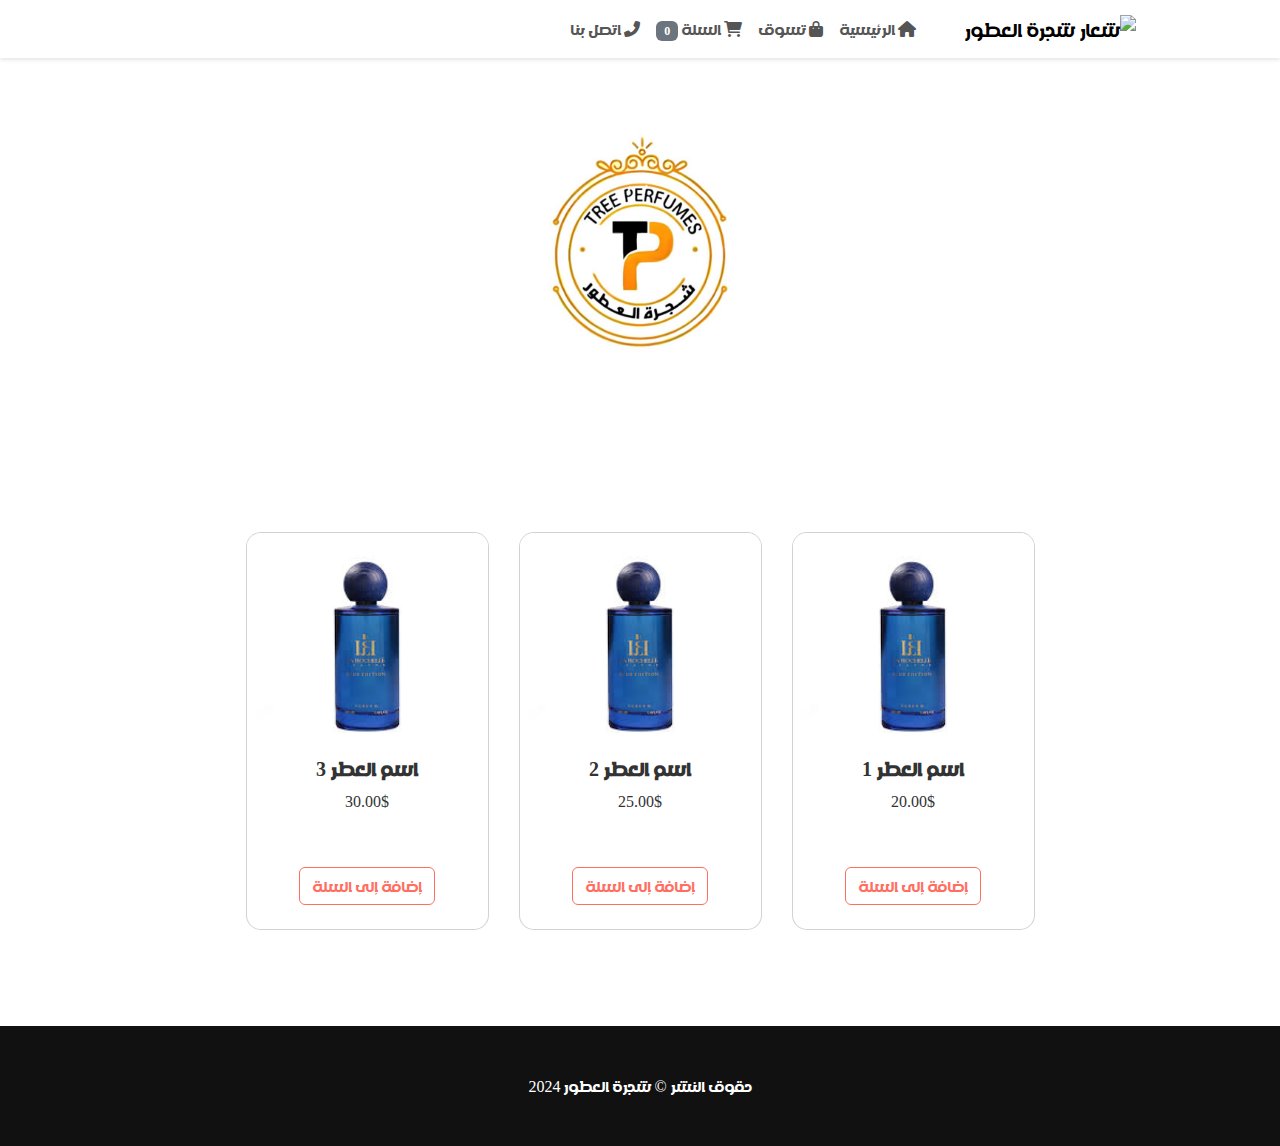
==== index.html @ 4480c71f "Add files via upload" ====
<!doctype html>
<html lang="ar">
<head>
  <meta charset="utf-8">
  <meta name="viewport" content="width=device-width, initial-scale=0.3.5">
  <title>شجرة العطور</title>
  <link href="https://cdn.jsdelivr.net/npm/bootstrap@5.3.3/dist/css/bootstrap.min.css" rel="stylesheet">
  <link rel="stylesheet" href="https://cdnjs.cloudflare.com/ajax/libs/font-awesome/6.0.0-beta3/css/all.min.css">
  <style>
    @font-face {
      font-family: 'VEXA';
      src: url('alfont_com_VEXA-.ttf') format('truetype');
      font-weight: 450;
      font-style: normal;
    }

    :root {
      --main-bg-color: #ffffff;
      --main-text-color: #333333;
      --nav-bg-color: #ffffff;
      --nav-link-color: #555555;
      --nav-link-hover-color: #ff6f61;
      --card-bg-color: #ffffff;
      --card-text-color: #333333;
      --card-footer-bg-color: #f8f9fa;
      --footer-bg-color: #111111;
      --header-text-color: #ffffff;
      --btn-add-to-cart-color: #ff6f61;
      --btn-hover-color: #ff9478;
    }

    body {
      background-color: var(--main-bg-color);
      color: var(--main-text-color);
      direction: rtl;
      text-align: right;
      font-family: 'VEXA', serif;
      font-weight: 450;
    }

    header {
      background: url('f.jpg') no-repeat center center;
      background-size: cover;
      text-align: center;
      padding: 165px 0;
      color: var(--header-text-color);
    }

    .navbar {
      background-color: var(--nav-bg-color);
      box-shadow: 0 2px 4px rgba(0,0,0,0.1);
    }

    .navbar-brand img {
      height: 75px;
      width: 75px;
      margin-right: 10px;
    }

    .nav-link {
      color: var(--nav-link-color) !important;
      font-weight: 450;
    }

    .nav-link:hover {
      color: var(--nav-link-hover-color) !important;
      text-decoration: underline;
    }

    .card {
      background-color: var(--card-bg-color);
      color: var(--card-text-color);
      border-radius: 15px;
      overflow: hidden;
      margin-bottom: 30px;
      transition: transform 0.3s ease, box-shadow 0.3s ease;
    }

    .card:hover {
      transform: translateY(-10px);
      box-shadow: 0 6px 12px rgba(0,0,0,0.1);
    }

    .card-img-top {
      height: 200px;
      object-fit: cover;
    }

    .card-footer {
      background-color: var(--card-footer-bg-color);
    }

    .btn-outline-light {
      color: var(--btn-add-to-cart-color);
      font-weight: 450;
      border-color: var(--btn-add-to-cart-color);
    }

    .btn-outline-light:hover {
      color: var(--btn-hover-color);
      background-color: var(--btn-add-to-cart-color);
      border-color: var(--btn-add-to-cart-color);
    }

    footer {
      background-color: var(--footer-bg-color);
      color: white;
    }

    .footer-link {
      color: white;
    }

    .footer-link:hover {
      color: var(--btn-hover-color);
    }

    @media (max-width: 576px) {
      header {
        padding: 50px 0;
      }

      .navbar-brand img {
        height: 25px;
        width: 25px;
      }

      .card-body {
        padding: 10px;
      }

      .card-footer {
        padding: 10px;
      }

      .card-img-top {
        height: 150px;
        object-fit: scale-down;
      }

      .card {
        margin-bottom: 15px;
        width: 100%;
        margin-left: auto;
        margin-right: auto;
      }
    }

    .col {
      padding: 0 15px;
    }

    .nav-link:focus {
      outline: none;
      box-shadow: 0 0 0 0.25rem rgba(255, 111, 97, 0.5);
    }

    .add-to-cart:focus {
      outline: none;
      box-shadow: 0 0 0 0.25rem rgba(255, 111, 97, 0.5);
    }
  </style>
</head>
<body>
  <!-- Navigation-->
  <nav class="navbar navbar-expand-lg navbar-light">
    <div class="container px-4 px-lg-5">
      <a class="navbar-brand" href="#">
        <img src="m.png" alt="شعار شجرة العطور">
      </a>
      <button class="navbar-toggler" type="button" data-bs-toggle="collapse" data-bs-target="#navbarNav" aria-controls="navbarNav" aria-expanded="false" aria-label="تبديل التنقل">
        <span class="navbar-toggler-icon"></span>
      </button>
      <div class="collapse navbar-collapse" id="navbarNav">
        <ul class="navbar-nav ms-auto">
          <li class="nav-item"><a class="nav-link active" href="#"><i class="fas fa-home"></i> الرئيسية</a></li>
          <li class="nav-item"><a class="nav-link" href="#"><i class="fas fa-shopping-bag"></i> تسوق</a></li>
          <li class="nav-item"><a class="nav-link" href="cart.html"><i class="fas fa-shopping-cart"></i> السلة <span id="cart-count" class="badge bg-secondary">0</span></a></li>
          <li class="nav-item"><a class="nav-link" href="#"><i class="fas fa-phone-alt"></i> اتصل بنا</a></li>
        </ul>
      </div>
    </div>
  </nav>
  <!-- Header-->
  <header>
    <div class="container px-4 px-lg-5 my-5">
      <!-- Add any additional content here -->
    </div>
  </header>
  <!-- Products section-->
  <section class="py-5">
    <div class="container px-4 px-lg-5 mt-5">
      <div class="row gx-4 gx-lg-5 row-cols-1 row-cols-md-2 row-cols-lg-3 row-cols-xl-4 justify-content-center">
        <!-- Product card 1 -->
        <div class="col mb-5">
          <div class="card h-100">
            <img class="card-img-top" src="t.jpg" alt="...">
            <div class="card-body p-4">
              <div class="text-center">
                <h5 class="fw-bolder">اسم العطر 1</h5>
                20.00$
              </div>
            </div>
            <div class="card-footer p-4 pt-0 border-top-0 bg-transparent">
              <div class="text-center"><a class="btn btn-outline-light mt-auto add-to-cart" href="#" data-name="اسم العطر 1" data-price="20.00" data-img="t.jpg">إضافة إلى السلة</a></div>
            </div>
          </div>
        </div>
        <!-- Product card 2 -->
        <div class="col mb-5">
          <div class="card h-100">
            <img class="card-img-top" src="t.jpg" alt="...">
            <div class="card-body p-4">
              <div class="text-center">
                <h5 class="fw-bolder">اسم العطر 2</h5>
                25.00$
              </div>
            </div>
            <div class="card-footer p-4 pt-0 border-top-0 bg-transparent">
              <div class="text-center"><a class="btn btn-outline-light mt-auto add-to-cart" href="#" data-name="اسم العطر 2" data-price="25.00" data-img="t.jpg">إضافة إلى السلة</a></div>
            </div>
          </div>
        </div>
        <!-- Product card 3 -->
        <div class="col mb-5">
          <div class="card h-100">
            <img class="card-img-top" src="t.jpg" alt="...">
            <div class="card-body p-4">
              <div class="text-center">
                <h5 class="fw-bolder">اسم العطر 3</h5>
                30.00$
              </div>
            </div>
            <div class="card-footer p-4 pt-0 border-top-0 bg-transparent">
              <div class="text-center"><a class="btn btn-outline-light mt-auto add-to-cart" href="#" data-name="اسم العطر 3" data-price="30.00" data-img="t.jpg">إضافة إلى السلة</a></div>
            </div>
          </div>
        </div>
        <!-- More product cards can be added here -->
      </div>
    </div>
  </section>
  <!-- Footer-->
  <footer class="py-5">
    <div class="container"><p class="m-0 text-center">حقوق النشر &copy; شجرة العطور 2024</p></div>
  </footer>
  <script src="https://cdn.jsdelivr.net/npm/bootstrap@5.3.3/dist/js/bootstrap.bundle.min.js"></script>
  <script>
    // إضافة المنتجات إلى السلة
    const addToCartButtons = document.querySelectorAll('.add-to-cart');
    const cartCount = document.getElementById('cart-count');
    const cart = JSON.parse(localStorage.getItem('cart')) || [];

    cartCount.textContent = cart.reduce((total, product) => total + product.quantity, 0);

    addToCartButtons.forEach(button => {
      button.addEventListener('click', event => {
        event.preventDefault();
        const productName = button.getAttribute('data-name');
        const productPrice = button.getAttribute('data-price');
        const productImg = button.getAttribute('data-img');

        const existingProduct = cart.find(product => product.name === productName);
        if (existingProduct) {
          existingProduct.quantity += 1;
        } else {
          const product = { name: productName, price: productPrice, img: productImg, quantity: 1 };
          cart.push(product);
        }

        localStorage.setItem('cart', JSON.stringify(cart));
        cartCount.textContent = cart.reduce((total, product) => total + product.quantity, 0);

        // إضافة تأثير الانتقال إلى السلة
        const imgToDrag = button.closest('.card').querySelector('.card-img-top');
        if (imgToDrag) {
          const imgClone = imgToDrag.cloneNode(true);
          const imgRect = imgToDrag.getBoundingClientRect();
          imgClone.style.position = 'absolute';
          imgClone.style.top = imgRect.top + 'px';
          imgClone.style.left = imgRect.left + 'px';
          imgClone.style.width = imgRect.width + 'px';
          imgClone.style.height = imgRect.height + 'px';
          imgClone.style.transition = 'all 1s ease';
          imgClone.style.zIndex = '1000';

          document.body.appendChild(imgClone);

          const cartIcon = document.querySelector('.fa-shopping-cart').getBoundingClientRect();
          setTimeout(() => {
            imgClone.style.top = cartIcon.top + 'px';
            imgClone.style.left = cartIcon.left + 'px';
            imgClone.style.width = '0px';
            imgClone.style.height = '0px';
            imgClone.style.opacity = '0.5';
          }, 100);

          setTimeout(() => {
            imgClone.remove();
          }, 1000);
        }
      });
    });
  </script>
</body>
</html>
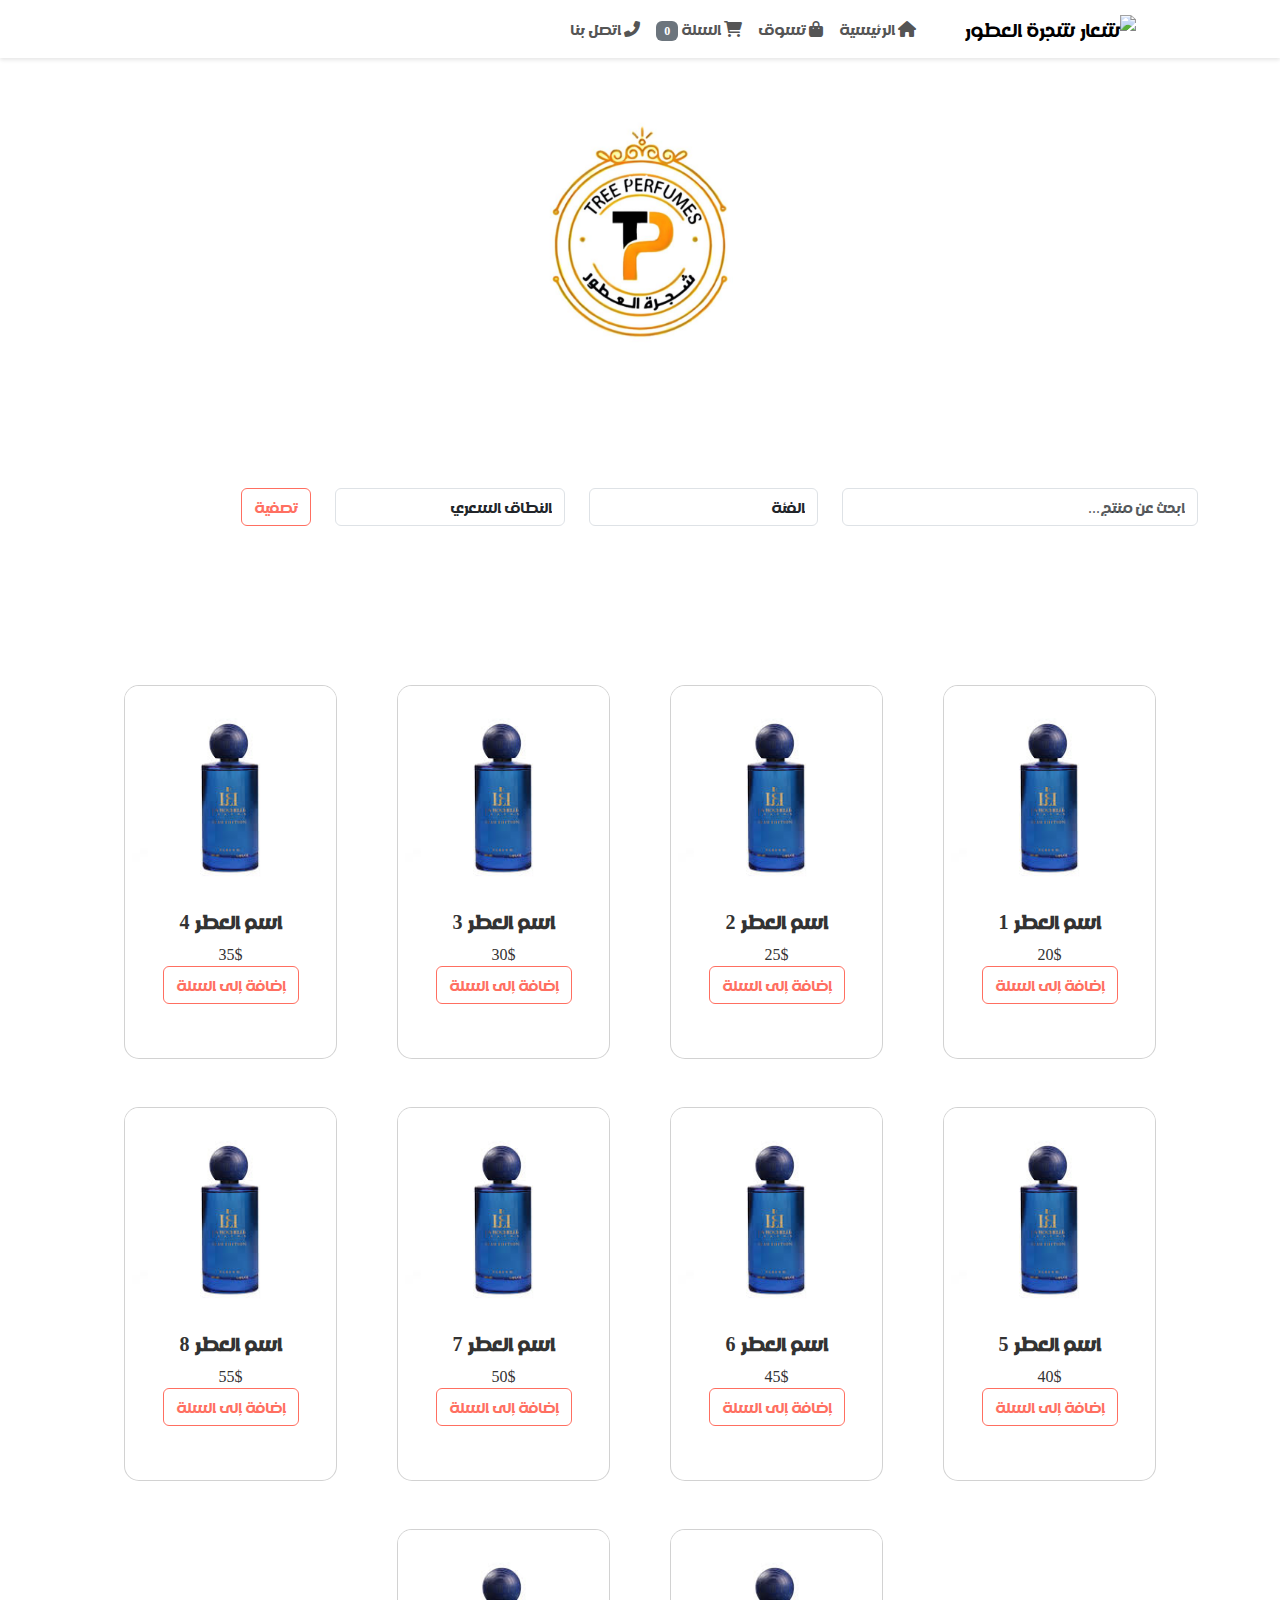
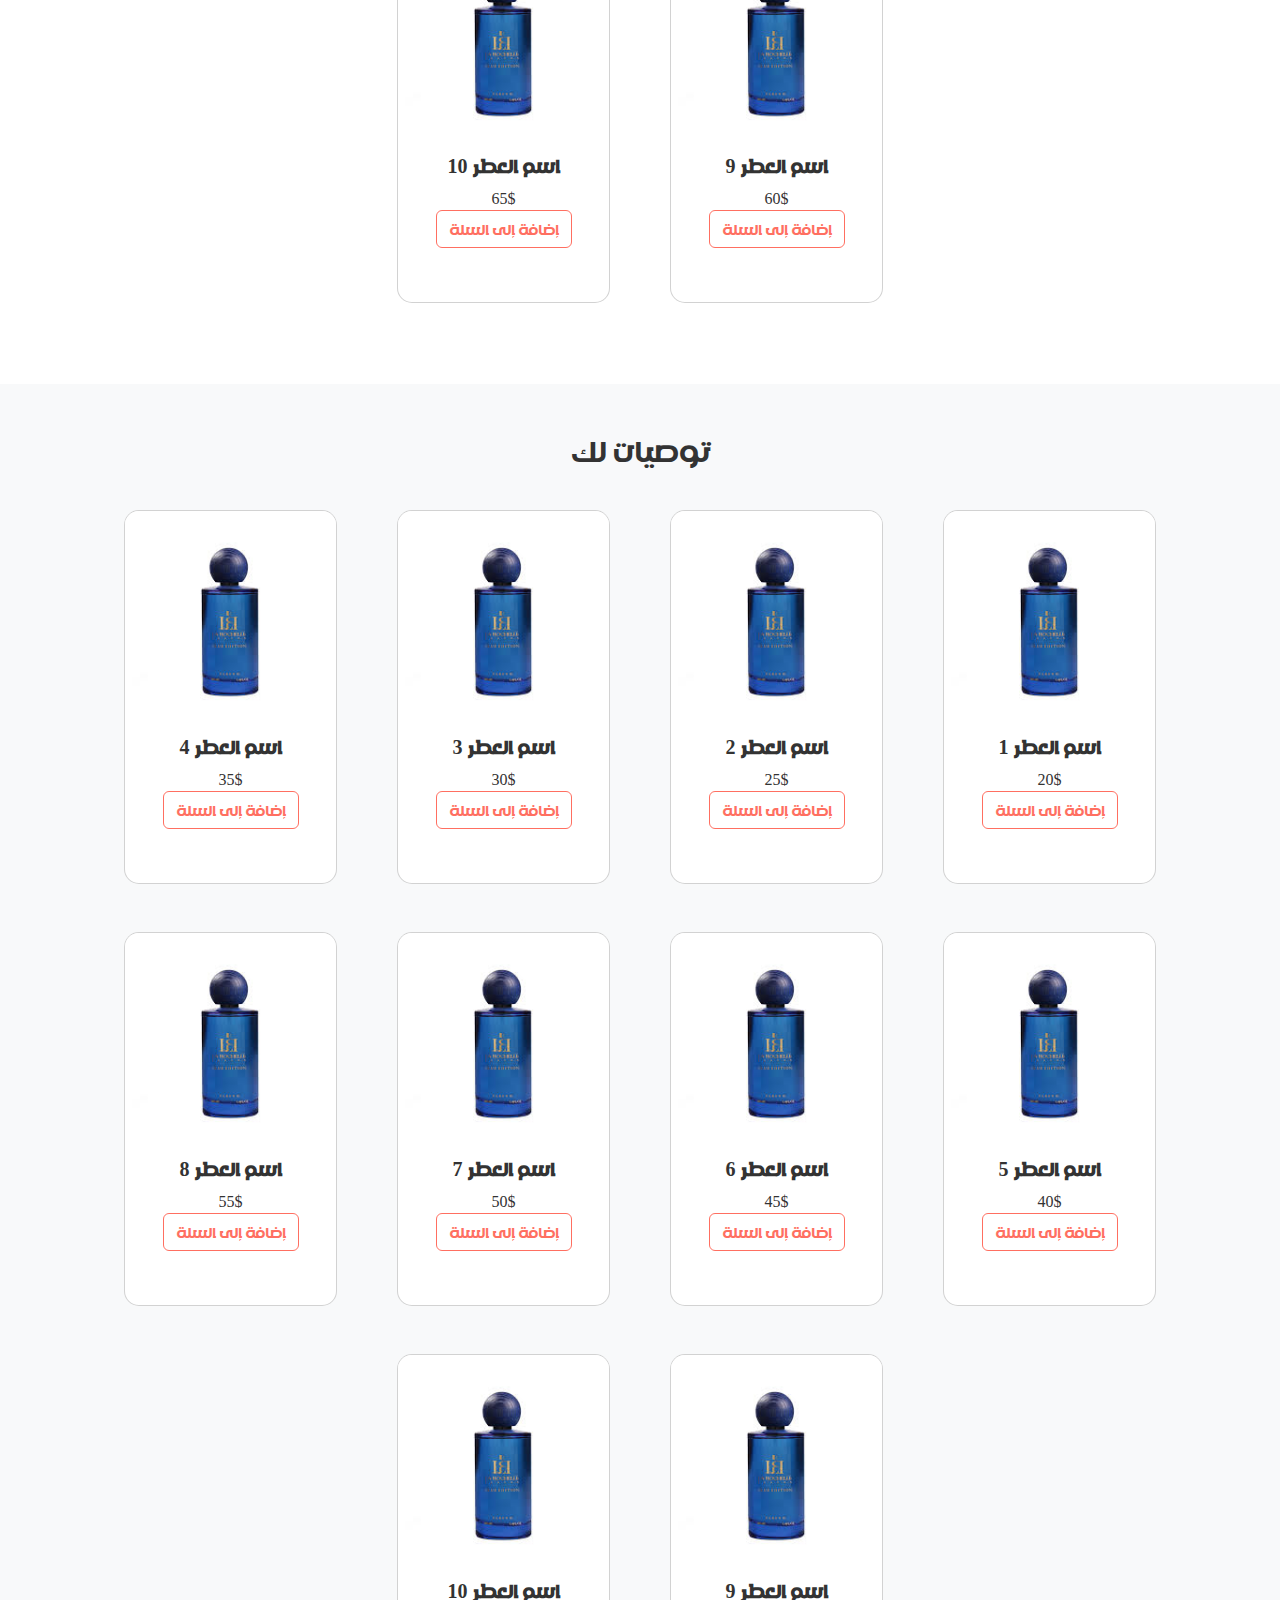
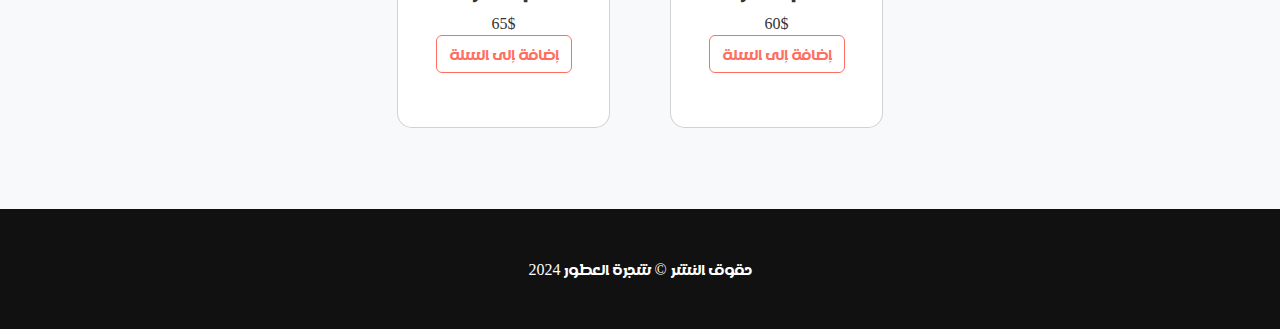
==== commit bae4f4aa: "Add files via upload" ====
--- a/index.html
+++ b/index.html
@@ -2,7 +2,7 @@
 <html lang="ar">
 <head>
   <meta charset="utf-8">
-  <meta name="viewport" content="width=device-width, initial-scale=0.3.5">
+  <meta name="viewport" content="width=device-width, initial-scale=0.5">
   <title>شجرة العطور</title>
   <link href="https://cdn.jsdelivr.net/npm/bootstrap@5.3.3/dist/css/bootstrap.min.css" rel="stylesheet">
   <link rel="stylesheet" href="https://cdnjs.cloudflare.com/ajax/libs/font-awesome/6.0.0-beta3/css/all.min.css">
@@ -24,6 +24,7 @@
       --card-text-color: #333333;
       --card-footer-bg-color: #f8f9fa;
       --footer-bg-color: #111111;
+      --footer-text-color: #ffffff;
       --header-text-color: #ffffff;
       --btn-add-to-cart-color: #ff6f61;
       --btn-hover-color: #ff9478;
@@ -42,7 +43,7 @@
       background: url('f.jpg') no-repeat center center;
       background-size: cover;
       text-align: center;
-      padding: 165px 0;
+      padding: 155px 0;
       color: var(--header-text-color);
     }
 
@@ -74,6 +75,7 @@
       overflow: hidden;
       margin-bottom: 30px;
       transition: transform 0.3s ease, box-shadow 0.3s ease;
+      margin: 15px;
     }
 
     .card:hover {
@@ -94,21 +96,22 @@
       color: var(--btn-add-to-cart-color);
       font-weight: 450;
       border-color: var(--btn-add-to-cart-color);
+      transition: background-color 0.3s ease, color 0.3s ease;
     }
 
     .btn-outline-light:hover {
-      color: var(--btn-hover-color);
+      color: white;
       background-color: var(--btn-add-to-cart-color);
       border-color: var(--btn-add-to-cart-color);
     }
 
     footer {
       background-color: var(--footer-bg-color);
-      color: white;
+      color: var(--footer-text-color);
     }
 
     .footer-link {
-      color: white;
+      color: var(--footer-text-color);
     }
 
     .footer-link:hover {
@@ -187,120 +190,238 @@
       <!-- Add any additional content here -->
     </div>
   </header>
+  <!-- Search and Filter section -->
+  <section class="py-5">
+    <div class="container mt-4">
+      <div class="row">
+        <div class="col-md-4">
+          <input type="text" id="search" class="form-control" placeholder="ابحث عن منتج...">
+        </div>
+        <div class="col-md-8">
+          <div class="row">
+            <div class="col-md-4">
+              <select id="category" class="form-control">
+                <option value="">الفئة</option>
+                <option value="رجالي">رجالي</option>
+                <option value="نسائي">نسائي</option>
+                <option value="اخر">اخر</option>
+              </select>
+            </div>
+            <div class="col-md-4">
+              <select id="price-range" class="form-control">
+                <option value="">النطاق السعري</option>
+                <option value="0-50">0 - 50$</option>
+                <option value="50-100">50 - 100$</option>
+                <option value="100-200">100 - 200$</option>
+              </select>
+            </div>
+            <div class="col-md-4">
+              <button id="filter-button" class="btn btn-outline-light">تصفية</button>
+            </div>
+          </div>
+        </div>
+      </div>
+    </div>
+  </section>
   <!-- Products section-->
   <section class="py-5">
     <div class="container px-4 px-lg-5 mt-5">
-      <div class="row gx-4 gx-lg-5 row-cols-1 row-cols-md-2 row-cols-lg-3 row-cols-xl-4 justify-content-center">
-        <!-- Product card 1 -->
-        <div class="col mb-5">
-          <div class="card h-100">
-            <img class="card-img-top" src="t.jpg" alt="...">
-            <div class="card-body p-4">
-              <div class="text-center">
-                <h5 class="fw-bolder">اسم العطر 1</h5>
-                20.00$
-              </div>
-            </div>
-            <div class="card-footer p-4 pt-0 border-top-0 bg-transparent">
-              <div class="text-center"><a class="btn btn-outline-light mt-auto add-to-cart" href="#" data-name="اسم العطر 1" data-price="20.00" data-img="t.jpg">إضافة إلى السلة</a></div>
-            </div>
-          </div>
-        </div>
-        <!-- Product card 2 -->
-        <div class="col mb-5">
-          <div class="card h-100">
-            <img class="card-img-top" src="t.jpg" alt="...">
-            <div class="card-body p-4">
-              <div class="text-center">
-                <h5 class="fw-bolder">اسم العطر 2</h5>
-                25.00$
-              </div>
-            </div>
-            <div class="card-footer p-4 pt-0 border-top-0 bg-transparent">
-              <div class="text-center"><a class="btn btn-outline-light mt-auto add-to-cart" href="#" data-name="اسم العطر 2" data-price="25.00" data-img="t.jpg">إضافة إلى السلة</a></div>
-            </div>
-          </div>
-        </div>
-        <!-- Product card 3 -->
-        <div class="col mb-5">
-          <div class="card h-100">
-            <img class="card-img-top" src="t.jpg" alt="...">
-            <div class="card-body p-4">
-              <div class="text-center">
-                <h5 class="fw-bolder">اسم العطر 3</h5>
-                30.00$
-              </div>
-            </div>
-            <div class="card-footer p-4 pt-0 border-top-0 bg-transparent">
-              <div class="text-center"><a class="btn btn-outline-light mt-auto add-to-cart" href="#" data-name="اسم العطر 3" data-price="30.00" data-img="t.jpg">إضافة إلى السلة</a></div>
-            </div>
-          </div>
-        </div>
-        <!-- More product cards can be added here -->
+      <div class="row gx-4 gx-lg-5 row-cols-1 row-cols-md-2 row-cols-lg-3 row-cols-xl-4 justify-content-center" id="product-list">
+        <!-- سيتم إضافة بطاقات المنتجات هنا بواسطة JavaScript -->
+      </div>
+    </div>
+  </section>
+  <!-- Recommendations section -->
+  <section class="py-5 bg-light">
+    <div class="container px-4 px-lg-5">
+      <h2 class="text-center mb-4">توصيات لك</h2>
+      <div class="row gx-4 gx-lg-5 row-cols-1 row-cols-md-2 row-cols-lg-3 row-cols-xl-4 justify-content-center" id="recommendations">
+        <!-- سيتم إضافة توصيات المنتجات هنا بواسطة JavaScript -->
       </div>
     </div>
   </section>
   <!-- Footer-->
   <footer class="py-5">
-    <div class="container"><p class="m-0 text-center">حقوق النشر &copy; شجرة العطور 2024</p></div>
+    <div class="container"><p class="m-0 text-center" style="color: var(--footer-text-color);">حقوق النشر &copy; شجرة العطور 2024</p></div>
   </footer>
   <script src="https://cdn.jsdelivr.net/npm/bootstrap@5.3.3/dist/js/bootstrap.bundle.min.js"></script>
   <script>
-    // إضافة المنتجات إلى السلة
-    const addToCartButtons = document.querySelectorAll('.add-to-cart');
+    // بيانات المنتجات الوهمية
+    const products = [
+      { name: "اسم العطر 1", price: 20.00, img: "t.jpg", category: "رجالي" },
+      { name: "اسم العطر 2", price: 25.00, img: "t.jpg", category: "نسائي" },
+      { name: "اسم العطر 3", price: 30.00, img: "t.jpg", category: "اخر" },
+      { name: "اسم العطر 4", price: 35.00, img: "t.jpg", category: "رجالي" },
+      { name: "اسم العطر 5", price: 40.00, img: "t.jpg", category: "نسائي" },
+      { name: "اسم العطر 6", price: 45.00, img: "t.jpg", category: "اخر" },
+      { name: "اسم العطر 7", price: 50.00, img: "t.jpg", category: "رجالي" },
+      { name: "اسم العطر 8", price: 55.00, img: "t.jpg", category: "نسائي" },
+      { name: "اسم العطر 9", price: 60.00, img: "t.jpg", category: "اخر" },
+      { name: "اسم العطر 10", price: 65.00, img: "t.jpg", category: "رجالي" }
+    ];
+
+    // إضافة المنتجات إلى الصفحة
+    const productList = document.getElementById('product-list');
+    products.forEach(product => {
+      const productElement = document.createElement('div');
+      productElement.classList.add('col', 'mb-5');
+      productElement.innerHTML = `
+        <div class="card h-100">
+          <img class="card-img-top product-img" src="${product.img}" alt="${product.name}">
+          <div class="card-body p-4">
+            <div class="text-center">
+              <h5 class="fw-bolder">${product.name}</h5>
+              ${product.price}$
+              <div class="text-center">
+                <a class="btn btn-outline-light mt-auto add-to-cart" href="#" data-name="${product.name}" data-price="${product.price}" data-img="${product.img}">إضافة إلى السلة</a>
+              </div>
+            </div>
+          </div>
+        </div>
+      `;
+      productList.appendChild(productElement);
+    });
+
+    // نظام التوصيات الوهمي
+    function getRecommendations() {
+      // هنا يمكنك إضافة منطق الحصول على توصيات حقيقية بناءً على سجل التصفح والمشتريات
+      return products; // مجرد مثال، يمكنك تعديله ليتناسب مع نظام التوصيات الحقيقي
+    }
+
+    // عرض توصيات المنتجات
+    function displayRecommendations() {
+      const recommendations = getRecommendations();
+      const recommendationsContainer = document.getElementById('recommendations');
+      recommendations.forEach(product => {
+        const productElement = document.createElement('div');
+        productElement.classList.add('col', 'mb-5');
+        productElement.innerHTML = `
+          <div class="card h-100">
+            <img class="card-img-top product-img" src="${product.img}" alt="${product.name}">
+            <div class="card-body p-4">
+              <div class="text-center">
+                <h5 class="fw-bolder">${product.name}</h5>
+                ${product.price}$
+                <div class="text-center">
+                  <a class="btn btn-outline-light mt-auto add-to-cart" href="#" data-name="${product.name}" data-price="${product.price}" data-img="${product.img}">إضافة إلى السلة</a>
+                </div>
+              </div>
+            </div>
+          </div>
+        `;
+        recommendationsContainer.appendChild(productElement);
+      });
+    }
+
+    displayRecommendations();
+
+    // نظام السلة
     const cartCount = document.getElementById('cart-count');
     const cart = JSON.parse(localStorage.getItem('cart')) || [];
 
-    cartCount.textContent = cart.reduce((total, product) => total + product.quantity, 0);
-
-    addToCartButtons.forEach(button => {
-      button.addEventListener('click', event => {
-        event.preventDefault();
-        const productName = button.getAttribute('data-name');
-        const productPrice = button.getAttribute('data-price');
-        const productImg = button.getAttribute('data-img');
-
-        const existingProduct = cart.find(product => product.name === productName);
-        if (existingProduct) {
-          existingProduct.quantity += 1;
-        } else {
-          const product = { name: productName, price: productPrice, img: productImg, quantity: 1 };
-          cart.push(product);
-        }
-
-        localStorage.setItem('cart', JSON.stringify(cart));
-        cartCount.textContent = cart.reduce((total, product) => total + product.quantity, 0);
-
-        // إضافة تأثير الانتقال إلى السلة
-        const imgToDrag = button.closest('.card').querySelector('.card-img-top');
-        if (imgToDrag) {
-          const imgClone = imgToDrag.cloneNode(true);
-          const imgRect = imgToDrag.getBoundingClientRect();
-          imgClone.style.position = 'absolute';
-          imgClone.style.top = imgRect.top + 'px';
-          imgClone.style.left = imgRect.left + 'px';
-          imgClone.style.width = imgRect.width + 'px';
-          imgClone.style.height = imgRect.height + 'px';
-          imgClone.style.transition = 'all 1s ease';
-          imgClone.style.zIndex = '1000';
-
-          document.body.appendChild(imgClone);
-
-          const cartIcon = document.querySelector('.fa-shopping-cart').getBoundingClientRect();
-          setTimeout(() => {
-            imgClone.style.top = cartIcon.top + 'px';
-            imgClone.style.left = cartIcon.left + 'px';
-            imgClone.style.width = '0px';
-            imgClone.style.height = '0px';
-            imgClone.style.opacity = '0.5';
-          }, 100);
-
-          setTimeout(() => {
-            imgClone.remove();
-          }, 1000);
-        }
+    function updateCartCount() {
+      const totalQuantity = cart.reduce((total, product) => total + product.quantity, 0);
+      cartCount.textContent = totalQuantity;
+    }
+
+    updateCartCount();
+
+    function attachAddToCartListeners() {
+      const addToCartButtons = document.querySelectorAll('.add-to-cart');
+      addToCartButtons.forEach(button => {
+        button.addEventListener('click', event => {
+          event.preventDefault();
+          const productName = button.getAttribute('data-name');
+          const productPrice = button.getAttribute('data-price');
+          const productImg = button.getAttribute('data-img');
+
+          const existingProduct = cart.find(product => product.name === productName);
+          if (existingProduct) {
+            existingProduct.quantity += 1;
+          } else {
+            const product = { name: productName, price: productPrice, img: productImg, quantity: 1 };
+            cart.push(product);
+          }
+
+          localStorage.setItem('cart', JSON.stringify(cart));
+          updateCartCount();
+
+          // إضافة تأثير الانتقال إلى السلة
+          const imgToDrag = button.closest('.card').querySelector('.product-img');
+          if (imgToDrag) {
+            const imgClone = imgToDrag.cloneNode(true);
+            const imgRect = imgToDrag.getBoundingClientRect();
+            imgClone.style.position = 'absolute';
+            imgClone.style.top = imgRect.top + 'px';
+            imgClone.style.left = imgRect.left + 'px';
+            imgClone.style.width = imgRect.width + 'px';
+            imgClone.style.height = imgRect.height + 'px';
+            imgClone.style.transition = 'all 1s ease';
+            imgClone.style.zIndex = '1000';
+
+            document.body.appendChild(imgClone);
+
+            const cartIcon = document.querySelector('.fa-shopping-cart').getBoundingClientRect();
+            setTimeout(() => {
+              imgClone.style.top = cartIcon.top + 'px';
+              imgClone.style.left = cartIcon.left + 'px';
+              imgClone.style.width = '0px';
+              imgClone.style.height = '0px';
+              imgClone.style.opacity = '0.5';
+            }, 100);
+
+            setTimeout(() => {
+              imgClone.remove();
+            }, 1000);
+          }
+        });
       });
+    }
+
+    attachAddToCartListeners();
+
+    // نظام البحث والفلاتر
+    document.getElementById('filter-button').addEventListener('click', function() {
+      const searchQuery = document.getElementById('search').value.toLowerCase();
+      const category = document.getElementById('category').value;
+      const priceRange = document.getElementById('price-range').value;
+
+      const filteredProducts = products.filter(product => {
+        const matchesSearch = product.name.toLowerCase().includes(searchQuery);
+        const matchesCategory = category ? product.category === category : true;
+        const matchesPrice = priceRange ? (
+          (priceRange === '0-50' && product.price <= 50) ||
+          (priceRange === '50-100' && product.price > 50 && product.price <= 100) ||
+          (priceRange === '100-200' && product.price > 100 && product.price <= 200)
+        ) : true;
+
+        return matchesSearch && matchesCategory && matchesPrice;
+      });
+
+      productList.innerHTML = '';
+      filteredProducts.forEach(product => {
+        const productElement = document.createElement('div');
+        productElement.classList.add('col', 'mb-5');
+        productElement.innerHTML = `
+          <div class="card h-100"> 
+            <img class="card-img-top product-img" src="${product.img}" alt="${product.name}">
+            <div class="card-body p-4">
+              <div class="text-center">
+                <h5 class="fw-bolder">${product.name}</h5>
+                ${product.price}$
+                <div class="text-center">
+                  <a class="btn btn-outline-light mt-auto add-to-cart" href="#" data-name="${product.name}" data-price="${product.price}" data-img="${product.img}">إضافة إلى السلة</a>
+                </div>
+              </div>
+            </div>
+          </div>
+        `;
+        productList.appendChild(productElement);
+      });
+
+      attachAddToCartListeners();
     });
+
   </script>
 </body>
-</html>+</html>
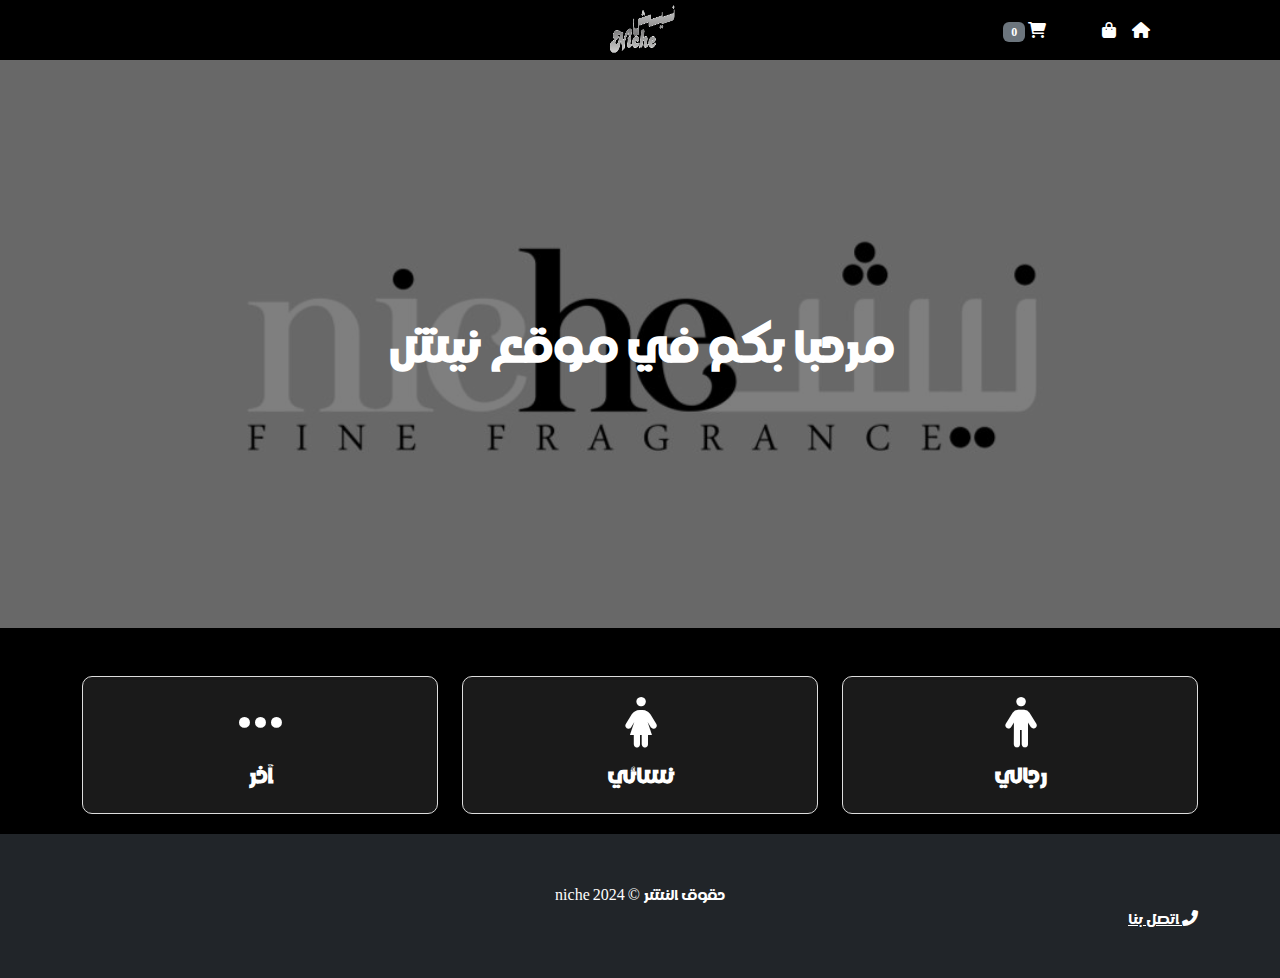
==== commit 73d6009d: "Add files via upload" ====
--- a/index.html
+++ b/index.html
@@ -1,427 +1,191 @@
-<!doctype html>
-<html lang="ar">
-<head>
-  <meta charset="utf-8">
-  <meta name="viewport" content="width=device-width, initial-scale=0.5">
-  <title>شجرة العطور</title>
-  <link href="https://cdn.jsdelivr.net/npm/bootstrap@5.3.3/dist/css/bootstrap.min.css" rel="stylesheet">
-  <link rel="stylesheet" href="https://cdnjs.cloudflare.com/ajax/libs/font-awesome/6.0.0-beta3/css/all.min.css">
-  <style>
-    @font-face {
-      font-family: 'VEXA';
-      src: url('alfont_com_VEXA-.ttf') format('truetype');
-      font-weight: 450;
-      font-style: normal;
-    }
-
-    :root {
-      --main-bg-color: #ffffff;
-      --main-text-color: #333333;
-      --nav-bg-color: #ffffff;
-      --nav-link-color: #555555;
-      --nav-link-hover-color: #ff6f61;
-      --card-bg-color: #ffffff;
-      --card-text-color: #333333;
-      --card-footer-bg-color: #f8f9fa;
-      --footer-bg-color: #111111;
-      --footer-text-color: #ffffff;
-      --header-text-color: #ffffff;
-      --btn-add-to-cart-color: #ff6f61;
-      --btn-hover-color: #ff9478;
-    }
-
-    body {
-      background-color: var(--main-bg-color);
-      color: var(--main-text-color);
-      direction: rtl;
-      text-align: right;
-      font-family: 'VEXA', serif;
-      font-weight: 450;
-    }
-
-    header {
-      background: url('f.jpg') no-repeat center center;
-      background-size: cover;
-      text-align: center;
-      padding: 155px 0;
-      color: var(--header-text-color);
-    }
-
-    .navbar {
-      background-color: var(--nav-bg-color);
-      box-shadow: 0 2px 4px rgba(0,0,0,0.1);
-    }
-
-    .navbar-brand img {
-      height: 75px;
-      width: 75px;
-      margin-right: 10px;
-    }
-
-    .nav-link {
-      color: var(--nav-link-color) !important;
-      font-weight: 450;
-    }
-
-    .nav-link:hover {
-      color: var(--nav-link-hover-color) !important;
-      text-decoration: underline;
-    }
-
-    .card {
-      background-color: var(--card-bg-color);
-      color: var(--card-text-color);
-      border-radius: 15px;
-      overflow: hidden;
-      margin-bottom: 30px;
-      transition: transform 0.3s ease, box-shadow 0.3s ease;
-      margin: 15px;
-    }
-
-    .card:hover {
-      transform: translateY(-10px);
-      box-shadow: 0 6px 12px rgba(0,0,0,0.1);
-    }
-
-    .card-img-top {
-      height: 200px;
-      object-fit: cover;
-    }
-
-    .card-footer {
-      background-color: var(--card-footer-bg-color);
-    }
-
-    .btn-outline-light {
-      color: var(--btn-add-to-cart-color);
-      font-weight: 450;
-      border-color: var(--btn-add-to-cart-color);
-      transition: background-color 0.3s ease, color 0.3s ease;
-    }
-
-    .btn-outline-light:hover {
-      color: white;
-      background-color: var(--btn-add-to-cart-color);
-      border-color: var(--btn-add-to-cart-color);
-    }
-
-    footer {
-      background-color: var(--footer-bg-color);
-      color: var(--footer-text-color);
-    }
-
-    .footer-link {
-      color: var(--footer-text-color);
-    }
-
-    .footer-link:hover {
-      color: var(--btn-hover-color);
-    }
-
-    @media (max-width: 576px) {
-      header {
-        padding: 50px 0;
-      }
-
-      .navbar-brand img {
-        height: 25px;
-        width: 25px;
-      }
-
-      .card-body {
-        padding: 10px;
-      }
-
-      .card-footer {
-        padding: 10px;
-      }
-
-      .card-img-top {
-        height: 150px;
-        object-fit: scale-down;
-      }
-
-      .card {
-        margin-bottom: 15px;
-        width: 100%;
-        margin-left: auto;
-        margin-right: auto;
-      }
-    }
-
-    .col {
-      padding: 0 15px;
-    }
-
-    .nav-link:focus {
-      outline: none;
-      box-shadow: 0 0 0 0.25rem rgba(255, 111, 97, 0.5);
-    }
-
-    .add-to-cart:focus {
-      outline: none;
-      box-shadow: 0 0 0 0.25rem rgba(255, 111, 97, 0.5);
-    }
-  </style>
-</head>
-<body>
-  <!-- Navigation-->
-  <nav class="navbar navbar-expand-lg navbar-light">
-    <div class="container px-4 px-lg-5">
-      <a class="navbar-brand" href="#">
-        <img src="m.png" alt="شعار شجرة العطور">
-      </a>
-      <button class="navbar-toggler" type="button" data-bs-toggle="collapse" data-bs-target="#navbarNav" aria-controls="navbarNav" aria-expanded="false" aria-label="تبديل التنقل">
-        <span class="navbar-toggler-icon"></span>
-      </button>
-      <div class="collapse navbar-collapse" id="navbarNav">
-        <ul class="navbar-nav ms-auto">
-          <li class="nav-item"><a class="nav-link active" href="#"><i class="fas fa-home"></i> الرئيسية</a></li>
-          <li class="nav-item"><a class="nav-link" href="#"><i class="fas fa-shopping-bag"></i> تسوق</a></li>
-          <li class="nav-item"><a class="nav-link" href="cart.html"><i class="fas fa-shopping-cart"></i> السلة <span id="cart-count" class="badge bg-secondary">0</span></a></li>
-          <li class="nav-item"><a class="nav-link" href="#"><i class="fas fa-phone-alt"></i> اتصل بنا</a></li>
-        </ul>
-      </div>
-    </div>
-  </nav>
-  <!-- Header-->
-  <header>
-    <div class="container px-4 px-lg-5 my-5">
-      <!-- Add any additional content here -->
-    </div>
-  </header>
-  <!-- Search and Filter section -->
-  <section class="py-5">
-    <div class="container mt-4">
-      <div class="row">
-        <div class="col-md-4">
-          <input type="text" id="search" class="form-control" placeholder="ابحث عن منتج...">
-        </div>
-        <div class="col-md-8">
-          <div class="row">
-            <div class="col-md-4">
-              <select id="category" class="form-control">
-                <option value="">الفئة</option>
-                <option value="رجالي">رجالي</option>
-                <option value="نسائي">نسائي</option>
-                <option value="اخر">اخر</option>
-              </select>
-            </div>
-            <div class="col-md-4">
-              <select id="price-range" class="form-control">
-                <option value="">النطاق السعري</option>
-                <option value="0-50">0 - 50$</option>
-                <option value="50-100">50 - 100$</option>
-                <option value="100-200">100 - 200$</option>
-              </select>
-            </div>
-            <div class="col-md-4">
-              <button id="filter-button" class="btn btn-outline-light">تصفية</button>
-            </div>
-          </div>
-        </div>
-      </div>
-    </div>
-  </section>
-  <!-- Products section-->
-  <section class="py-5">
-    <div class="container px-4 px-lg-5 mt-5">
-      <div class="row gx-4 gx-lg-5 row-cols-1 row-cols-md-2 row-cols-lg-3 row-cols-xl-4 justify-content-center" id="product-list">
-        <!-- سيتم إضافة بطاقات المنتجات هنا بواسطة JavaScript -->
-      </div>
-    </div>
-  </section>
-  <!-- Recommendations section -->
-  <section class="py-5 bg-light">
-    <div class="container px-4 px-lg-5">
-      <h2 class="text-center mb-4">توصيات لك</h2>
-      <div class="row gx-4 gx-lg-5 row-cols-1 row-cols-md-2 row-cols-lg-3 row-cols-xl-4 justify-content-center" id="recommendations">
-        <!-- سيتم إضافة توصيات المنتجات هنا بواسطة JavaScript -->
-      </div>
-    </div>
-  </section>
-  <!-- Footer-->
-  <footer class="py-5">
-    <div class="container"><p class="m-0 text-center" style="color: var(--footer-text-color);">حقوق النشر &copy; شجرة العطور 2024</p></div>
-  </footer>
-  <script src="https://cdn.jsdelivr.net/npm/bootstrap@5.3.3/dist/js/bootstrap.bundle.min.js"></script>
-  <script>
-    // بيانات المنتجات الوهمية
-    const products = [
-      { name: "اسم العطر 1", price: 20.00, img: "t.jpg", category: "رجالي" },
-      { name: "اسم العطر 2", price: 25.00, img: "t.jpg", category: "نسائي" },
-      { name: "اسم العطر 3", price: 30.00, img: "t.jpg", category: "اخر" },
-      { name: "اسم العطر 4", price: 35.00, img: "t.jpg", category: "رجالي" },
-      { name: "اسم العطر 5", price: 40.00, img: "t.jpg", category: "نسائي" },
-      { name: "اسم العطر 6", price: 45.00, img: "t.jpg", category: "اخر" },
-      { name: "اسم العطر 7", price: 50.00, img: "t.jpg", category: "رجالي" },
-      { name: "اسم العطر 8", price: 55.00, img: "t.jpg", category: "نسائي" },
-      { name: "اسم العطر 9", price: 60.00, img: "t.jpg", category: "اخر" },
-      { name: "اسم العطر 10", price: 65.00, img: "t.jpg", category: "رجالي" }
-    ];
-
-    // إضافة المنتجات إلى الصفحة
-    const productList = document.getElementById('product-list');
-    products.forEach(product => {
-      const productElement = document.createElement('div');
-      productElement.classList.add('col', 'mb-5');
-      productElement.innerHTML = `
-        <div class="card h-100">
-          <img class="card-img-top product-img" src="${product.img}" alt="${product.name}">
-          <div class="card-body p-4">
-            <div class="text-center">
-              <h5 class="fw-bolder">${product.name}</h5>
-              ${product.price}$
-              <div class="text-center">
-                <a class="btn btn-outline-light mt-auto add-to-cart" href="#" data-name="${product.name}" data-price="${product.price}" data-img="${product.img}">إضافة إلى السلة</a>
-              </div>
-            </div>
-          </div>
-        </div>
-      `;
-      productList.appendChild(productElement);
-    });
-
-    // نظام التوصيات الوهمي
-    function getRecommendations() {
-      // هنا يمكنك إضافة منطق الحصول على توصيات حقيقية بناءً على سجل التصفح والمشتريات
-      return products; // مجرد مثال، يمكنك تعديله ليتناسب مع نظام التوصيات الحقيقي
-    }
-
-    // عرض توصيات المنتجات
-    function displayRecommendations() {
-      const recommendations = getRecommendations();
-      const recommendationsContainer = document.getElementById('recommendations');
-      recommendations.forEach(product => {
-        const productElement = document.createElement('div');
-        productElement.classList.add('col', 'mb-5');
-        productElement.innerHTML = `
-          <div class="card h-100">
-            <img class="card-img-top product-img" src="${product.img}" alt="${product.name}">
-            <div class="card-body p-4">
-              <div class="text-center">
-                <h5 class="fw-bolder">${product.name}</h5>
-                ${product.price}$
-                <div class="text-center">
-                  <a class="btn btn-outline-light mt-auto add-to-cart" href="#" data-name="${product.name}" data-price="${product.price}" data-img="${product.img}">إضافة إلى السلة</a>
-                </div>
-              </div>
-            </div>
-          </div>
-        `;
-        recommendationsContainer.appendChild(productElement);
-      });
-    }
-
-    displayRecommendations();
-
-    // نظام السلة
-    const cartCount = document.getElementById('cart-count');
-    const cart = JSON.parse(localStorage.getItem('cart')) || [];
-
-    function updateCartCount() {
-      const totalQuantity = cart.reduce((total, product) => total + product.quantity, 0);
-      cartCount.textContent = totalQuantity;
-    }
-
-    updateCartCount();
-
-    function attachAddToCartListeners() {
-      const addToCartButtons = document.querySelectorAll('.add-to-cart');
-      addToCartButtons.forEach(button => {
-        button.addEventListener('click', event => {
-          event.preventDefault();
-          const productName = button.getAttribute('data-name');
-          const productPrice = button.getAttribute('data-price');
-          const productImg = button.getAttribute('data-img');
-
-          const existingProduct = cart.find(product => product.name === productName);
-          if (existingProduct) {
-            existingProduct.quantity += 1;
-          } else {
-            const product = { name: productName, price: productPrice, img: productImg, quantity: 1 };
-            cart.push(product);
-          }
-
-          localStorage.setItem('cart', JSON.stringify(cart));
-          updateCartCount();
-
-          // إضافة تأثير الانتقال إلى السلة
-          const imgToDrag = button.closest('.card').querySelector('.product-img');
-          if (imgToDrag) {
-            const imgClone = imgToDrag.cloneNode(true);
-            const imgRect = imgToDrag.getBoundingClientRect();
-            imgClone.style.position = 'absolute';
-            imgClone.style.top = imgRect.top + 'px';
-            imgClone.style.left = imgRect.left + 'px';
-            imgClone.style.width = imgRect.width + 'px';
-            imgClone.style.height = imgRect.height + 'px';
-            imgClone.style.transition = 'all 1s ease';
-            imgClone.style.zIndex = '1000';
-
-            document.body.appendChild(imgClone);
-
-            const cartIcon = document.querySelector('.fa-shopping-cart').getBoundingClientRect();
-            setTimeout(() => {
-              imgClone.style.top = cartIcon.top + 'px';
-              imgClone.style.left = cartIcon.left + 'px';
-              imgClone.style.width = '0px';
-              imgClone.style.height = '0px';
-              imgClone.style.opacity = '0.5';
-            }, 100);
-
-            setTimeout(() => {
-              imgClone.remove();
-            }, 1000);
-          }
-        });
-      });
-    }
-
-    attachAddToCartListeners();
-
-    // نظام البحث والفلاتر
-    document.getElementById('filter-button').addEventListener('click', function() {
-      const searchQuery = document.getElementById('search').value.toLowerCase();
-      const category = document.getElementById('category').value;
-      const priceRange = document.getElementById('price-range').value;
-
-      const filteredProducts = products.filter(product => {
-        const matchesSearch = product.name.toLowerCase().includes(searchQuery);
-        const matchesCategory = category ? product.category === category : true;
-        const matchesPrice = priceRange ? (
-          (priceRange === '0-50' && product.price <= 50) ||
-          (priceRange === '50-100' && product.price > 50 && product.price <= 100) ||
-          (priceRange === '100-200' && product.price > 100 && product.price <= 200)
-        ) : true;
-
-        return matchesSearch && matchesCategory && matchesPrice;
-      });
-
-      productList.innerHTML = '';
-      filteredProducts.forEach(product => {
-        const productElement = document.createElement('div');
-        productElement.classList.add('col', 'mb-5');
-        productElement.innerHTML = `
-          <div class="card h-100"> 
-            <img class="card-img-top product-img" src="${product.img}" alt="${product.name}">
-            <div class="card-body p-4">
-              <div class="text-center">
-                <h5 class="fw-bolder">${product.name}</h5>
-                ${product.price}$
-                <div class="text-center">
-                  <a class="btn btn-outline-light mt-auto add-to-cart" href="#" data-name="${product.name}" data-price="${product.price}" data-img="${product.img}">إضافة إلى السلة</a>
-                </div>
-              </div>
-            </div>
-          </div>
-        `;
-        productList.appendChild(productElement);
-      });
-
-      attachAddToCartListeners();
-    });
-
-  </script>
-</body>
-</html>
+<!doctype html>
+<html lang="ar">
+<head>
+  <meta charset="utf-8">
+  <meta name="viewport" content="width=device-width, initial-scale=1.0">
+  <title>niche</title>
+  <link href="https://cdn.jsdelivr.net/npm/bootstrap@5.3.3/dist/css/bootstrap.min.css" rel="stylesheet">
+  <link rel="stylesheet" href="https://cdnjs.cloudflare.com/ajax/libs/font-awesome/6.0.0-beta3/css/all.min.css">
+  <style>
+    @font-face {
+      font-family: 'VEXA';
+      src: url('alfont_com_VEXA-.ttf') format('truetype');
+      font-weight: 450;
+      font-style: normal;
+    }
+
+    body {
+      direction: rtl;
+      text-align: right;
+      font-family: 'VEXA', serif;
+      background-color: #000000;
+      color: #ffffff;
+      overflow-x: hidden;
+    }
+
+    header {
+      background: url('n.jpg') no-repeat center center;
+      background-size: cover;
+      text-align: center;
+      padding: 200px 0;
+      color: white;
+      position: relative;
+    }
+
+    .header-overlay {
+      position: absolute;
+      top: 0;
+      left: 0;
+      right: 0;
+      bottom: 0;
+      background: rgba(0, 0, 0, 0.5);
+    }
+
+    .header-content {
+      position: relative;
+      z-index: 1;
+    }
+
+    .header-text {
+      font-size: 48px;
+      font-weight: bold;
+      animation: fadeIn 2s ease-in-out infinite alternate;
+      margin-top: 20px;
+    }
+
+    @keyframes fadeIn {
+      0% { opacity: 0; }
+      100% { opacity: 1; }
+    }
+
+    .section-card {
+      text-align: center;
+      border: 1px solid #ddd;
+      border-radius: 10px;
+      padding: 20px;
+      transition: transform 0.3s ease, box-shadow 0.3s ease;
+      cursor: pointer;
+      margin-bottom: 20px;
+      background-color: rgba(255, 255, 255, 0.1);
+    }
+
+    .section-card:hover {
+      transform: translateY(-10px);
+      box-shadow: 0 6px 12px rgba(0,0,0,0.1);
+    }
+
+    .section-icon {
+      font-size: 50px;
+      margin-bottom: 10px;
+    }
+
+    .section-title {
+      font-size: 24px;
+      font-weight: bold;
+    }
+
+    .navbar {
+      background-color: #000000;
+    }
+
+    .navbar-brand {
+      position: absolute;
+      left: 50%;
+      transform: translateX(-50%);
+    }
+
+    .nav-link {
+      color: #ffffff !important;
+      font-weight: 450;
+      padding: 10px;
+    }
+
+    .nav-link:hover {
+      color: #ff6f61 !important;
+      text-decoration: underline;
+    }
+
+    .nav-item {
+      display: flex;
+      align-items: center;
+    }
+
+    footer {
+      background-color: #111111;
+      color: white;
+    }
+
+    @media (max-width: 576px) {
+      header {
+        padding: 50px 0;
+      }
+    }
+  </style>
+</head>
+<body>
+  <nav class="navbar navbar-expand-lg">
+    <div class="container position-relative">
+      <a class="navbar-brand" href="index.html">
+        <img src="n.PNG" alt="شعار niche" style="height: 125px; width: 140px;">
+      </a>
+      <div class="justify-content-end" id="navbarNav">
+        <ul class="navbar-nav">
+          <li class="nav-item"><a class="nav-link" href="index.html"><i class="fas fa-home"></i></a></li>
+          <li class="nav-item"><a class="nav-link" href="sections.html"><i class="fas fa-shopping-bag"></i></a></li>
+        </ul>
+      </div>
+      <ul class="navbar-nav ms-auto">
+        <li class="nav-item"><a class="nav-link" href="cart.html"><i class="fas fa-shopping-cart"></i> <span id="cart-count" class="badge bg-secondary">0</span></a></li>
+      </ul>
+    </div>
+  </nav>
+  <header>
+    <div class="header-overlay"></div>
+    <div class="header-content">
+      <div class="container px-4 px-lg-5 my-5">
+        <div class="header-text">مرحبا بكم في موقع نيش</div>
+      </div>
+    </div>
+  </header>
+  <div class="container mt-5">
+    <div class="row">
+      <div class="col-md-4">
+        <div class="section-card" onclick="window.location.href='men.html'">
+          <i class="fas fa-male section-icon"></i>
+          <div class="section-title">رجالي</div>
+        </div>
+      </div>
+      <div class="col-md-4">
+        <div class="section-card" onclick="window.location.href='women.html'">
+          <i class="fas fa-female section-icon"></i>
+          <div class="section-title">نسائي</div>
+        </div>
+      </div>
+      <div class="col-md-4">
+        <div class="section-card" onclick="window.location.href='other.html'">
+          <i class="fas fa-ellipsis-h section-icon"></i>
+          <div class="section-title">آخر</div>
+        </div>
+      </div>
+    </div>
+  </div>
+  <footer class="py-5 bg-dark">
+    <div class="container">
+      <p class="m-0 text-center text-white">حقوق النشر &copy; niche 2024</p>
+      <p class="m-0 text-left text-white"><a href="mailto:oo3ooi@icloud.com" class="text-white"><i class="fas fa-phone-alt"></i> اتصل بنا</a></p>
+    </div>
+  </footer>
+  <script src="https://cdn.jsdelivr.net/npm/bootstrap@5.3.3/dist/js/bootstrap.bundle.min.js"></script>
+  <script>
+    const cartCount = document.getElementById('cart-count');
+    const cart = JSON.parse(localStorage.getItem('cart')) || [];
+
+    function updateCartCount() {
+      const totalQuantity = cart.reduce((total, product) => total + product.quantity, 0);
+      cartCount.textContent = totalQuantity;
+    }
+
+    updateCartCount();
+  </script>
+</body>
+</html>
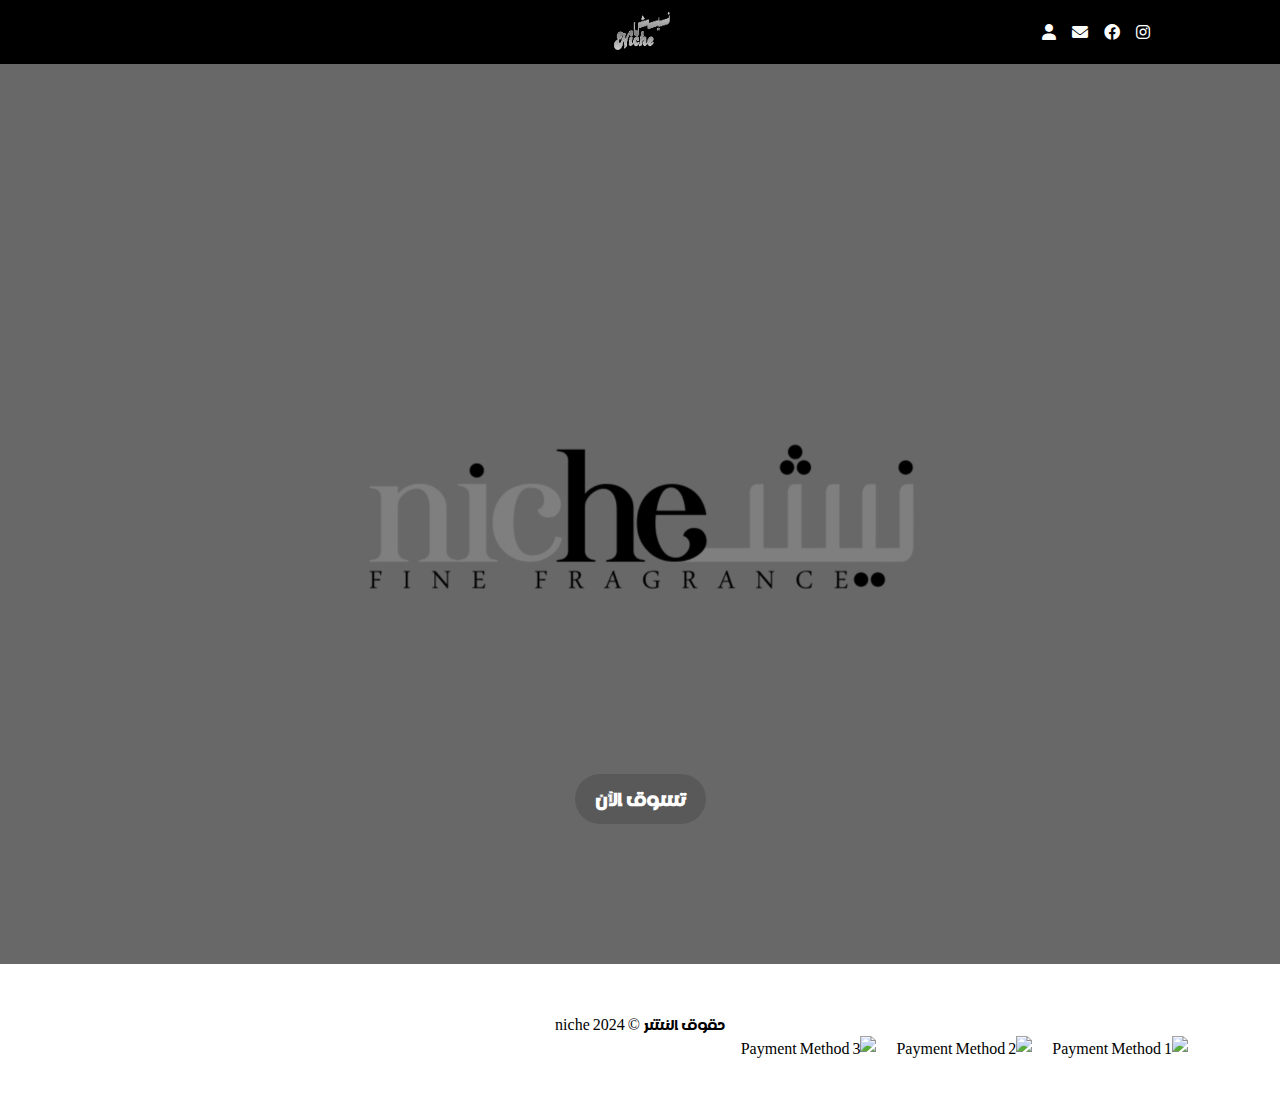
==== commit f486696d: "Add files via upload" ====
--- a/index.html
+++ b/index.html
@@ -2,7 +2,7 @@
 <html lang="ar">
 <head>
   <meta charset="utf-8">
-  <meta name="viewport" content="width=device-width, initial-scale=1.0">
+  <meta name="viewport" content="width=device-width, initial-scale=0.8">
   <title>niche</title>
   <link href="https://cdn.jsdelivr.net/npm/bootstrap@5.3.3/dist/css/bootstrap.min.css" rel="stylesheet">
   <link rel="stylesheet" href="https://cdnjs.cloudflare.com/ajax/libs/font-awesome/6.0.0-beta3/css/all.min.css">
@@ -24,11 +24,10 @@
     }
 
     header {
-      background: url('n.jpg') no-repeat center center;
+      background: url('k.jpg') no-repeat center center;
       background-size: cover;
       text-align: center;
-      padding: 200px 0;
-      color: white;
+      height: 100vh; /* تكبير صورة الهيدر */
       position: relative;
     }
 
@@ -44,48 +43,31 @@
     .header-content {
       position: relative;
       z-index: 1;
+      display: flex;
+      justify-content: center;
+      align-items: center;
+      height: 100%;
+      flex-direction: column;
     }
 
-    .header-text {
-      font-size: 48px;
+    .shop-button {
+      font-size: 20px; /* حجم الزر */
       font-weight: bold;
-      animation: fadeIn 2s ease-in-out infinite alternate;
-      margin-top: 20px;
-    }
-
-    @keyframes fadeIn {
-      0% { opacity: 0; }
-      100% { opacity: 1; }
-    }
-
-    .section-card {
-      text-align: center;
-      border: 1px solid #ddd;
-      border-radius: 10px;
-      padding: 20px;
-      transition: transform 0.3s ease, box-shadow 0.3s ease;
+      background-color: rgba(80, 80, 80, 0.63); /* لون الزر الجديد مع شفافية */
+      color: rgb(255, 255, 255);
+      padding: 10px 20px;
+      border: none;
+      border-radius: 50px; /* جعل الحواف مستديرة */
       cursor: pointer;
-      margin-bottom: 20px;
-      background-color: rgba(255, 255, 255, 0.1);
-    }
-
-    .section-card:hover {
-      transform: translateY(-10px);
-      box-shadow: 0 6px 12px rgba(0,0,0,0.1);
-    }
-
-    .section-icon {
-      font-size: 50px;
-      margin-bottom: 10px;
-    }
-
-    .section-title {
-      font-size: 24px;
-      font-weight: bold;
+      margin-top: calc(80vh - 150px); /* تحديد مكان الزر */
     }
 
     .navbar {
       background-color: #000000;
+      display: flex;
+      justify-content: space-between;
+      flex-wrap: nowrap; /* منع التفاف العناصر */
+      padding: 10px 0; /* تقليل ارتفاع النافبار */
     }
 
     .navbar-brand {
@@ -111,81 +93,76 @@
     }
 
     footer {
-      background-color: #111111;
-      color: white;
+      background-color: #ffffff;
+      color: rgb(0, 0, 0);
+      padding: 10px;
+    }
+
+    .payment-methods img {
+      height: 30px;
+      margin: 0 10px;
     }
 
     @media (max-width: 576px) {
+      .shop-button {
+        font-size: 16px; /* حجم الزر للأجهزة الصغيرة */
+        padding: 8px 16px;
+        margin-top: calc(60vh - 130px); /* تعديل مكان الزر للأجهزة الصغيرة */
+      }
+
       header {
-        padding: 50px 0;
+        height: 60vh; /* تقليل حجم الهيدر للأجهزة الصغيرة */
+      }
+
+      .navbar {
+        flex-wrap: wrap; /* السماح بلف العناصر في الشاشات الصغيرة */
+        padding: 5px 0; /* تقليل ارتفاع النافبار للأجهزة الصغيرة */
+      }
+
+      .nav-item {
+        flex: 1 1 100%; /* جعل الأيقونات تأخذ العرض الكامل */
+        text-align: center; /* توسيط الأيقونات */
+      }
+
+      .navbar-brand {
+        position: static;
+        transform: none;
+        margin: 0 auto;
       }
     }
+
   </style>
 </head>
 <body>
   <nav class="navbar navbar-expand-lg">
-    <div class="container position-relative">
+    <div class="container position-relative d-flex justify-content-between flex-wrap">
       <a class="navbar-brand" href="index.html">
-        <img src="n.PNG" alt="شعار niche" style="height: 125px; width: 140px;">
+        <img src="n.PNG" alt="شعار niche" style="height: 100px; width: 120px;"> <!-- تعديل حجم الشعار -->
       </a>
-      <div class="justify-content-end" id="navbarNav">
-        <ul class="navbar-nav">
-          <li class="nav-item"><a class="nav-link" href="index.html"><i class="fas fa-home"></i></a></li>
-          <li class="nav-item"><a class="nav-link" href="sections.html"><i class="fas fa-shopping-bag"></i></a></li>
-        </ul>
-      </div>
-      <ul class="navbar-nav ms-auto">
-        <li class="nav-item"><a class="nav-link" href="cart.html"><i class="fas fa-shopping-cart"></i> <span id="cart-count" class="badge bg-secondary">0</span></a></li>
+      <ul class="navbar-nav d-flex flex-row">
+        <li class="nav-item"><a class="nav-link" href="https://instagram.com" target="_blank"><i class="fab fa-instagram"></i></a></li>
+        <li class="nav-item"><a class="nav-link" href="https://facebook.com" target="_blank"><i class="fab fa-facebook"></i></a></li>
+        <li class="nav-item"><a class="nav-link" href="mailto:example@example.com"><i class="fas fa-envelope"></i></a></li>
+        <li class="nav-item"><a class="nav-link" href="account.html"><i class="fas fa-user"></i></a></li> <!-- Account icon added -->
       </ul>
     </div>
   </nav>
   <header>
     <div class="header-overlay"></div>
     <div class="header-content">
-      <div class="container px-4 px-lg-5 my-5">
-        <div class="header-text">مرحبا بكم في موقع نيش</div>
-      </div>
+      <button class="shop-button" onclick="window.location.href='sections.html'">تسوق الآن</button>
     </div>
   </header>
-  <div class="container mt-5">
-    <div class="row">
-      <div class="col-md-4">
-        <div class="section-card" onclick="window.location.href='men.html'">
-          <i class="fas fa-male section-icon"></i>
-          <div class="section-title">رجالي</div>
-        </div>
+  <footer class="py-5 bg-white">
+    <div class="container">
+      <p class="m-0 text-center text-black">حقوق النشر &copy; niche 2024</p>
+      <div class="payment-methods d-flex justify-content-start">
+        <img src="x.png" alt="Payment Method 1">
+        <img src="xx.png" alt="Payment Method 2">
+        <img src="xxx.png" alt="Payment Method 3">
       </div>
-      <div class="col-md-4">
-        <div class="section-card" onclick="window.location.href='women.html'">
-          <i class="fas fa-female section-icon"></i>
-          <div class="section-title">نسائي</div>
-        </div>
-      </div>
-      <div class="col-md-4">
-        <div class="section-card" onclick="window.location.href='other.html'">
-          <i class="fas fa-ellipsis-h section-icon"></i>
-          <div class="section-title">آخر</div>
-        </div>
-      </div>
-    </div>
-  </div>
-  <footer class="py-5 bg-dark">
-    <div class="container">
-      <p class="m-0 text-center text-white">حقوق النشر &copy; niche 2024</p>
-      <p class="m-0 text-left text-white"><a href="mailto:oo3ooi@icloud.com" class="text-white"><i class="fas fa-phone-alt"></i> اتصل بنا</a></p>
     </div>
   </footer>
   <script src="https://cdn.jsdelivr.net/npm/bootstrap@5.3.3/dist/js/bootstrap.bundle.min.js"></script>
-  <script>
-    const cartCount = document.getElementById('cart-count');
-    const cart = JSON.parse(localStorage.getItem('cart')) || [];
-
-    function updateCartCount() {
-      const totalQuantity = cart.reduce((total, product) => total + product.quantity, 0);
-      cartCount.textContent = totalQuantity;
-    }
-
-    updateCartCount();
-  </script>
 </body>
 </html>
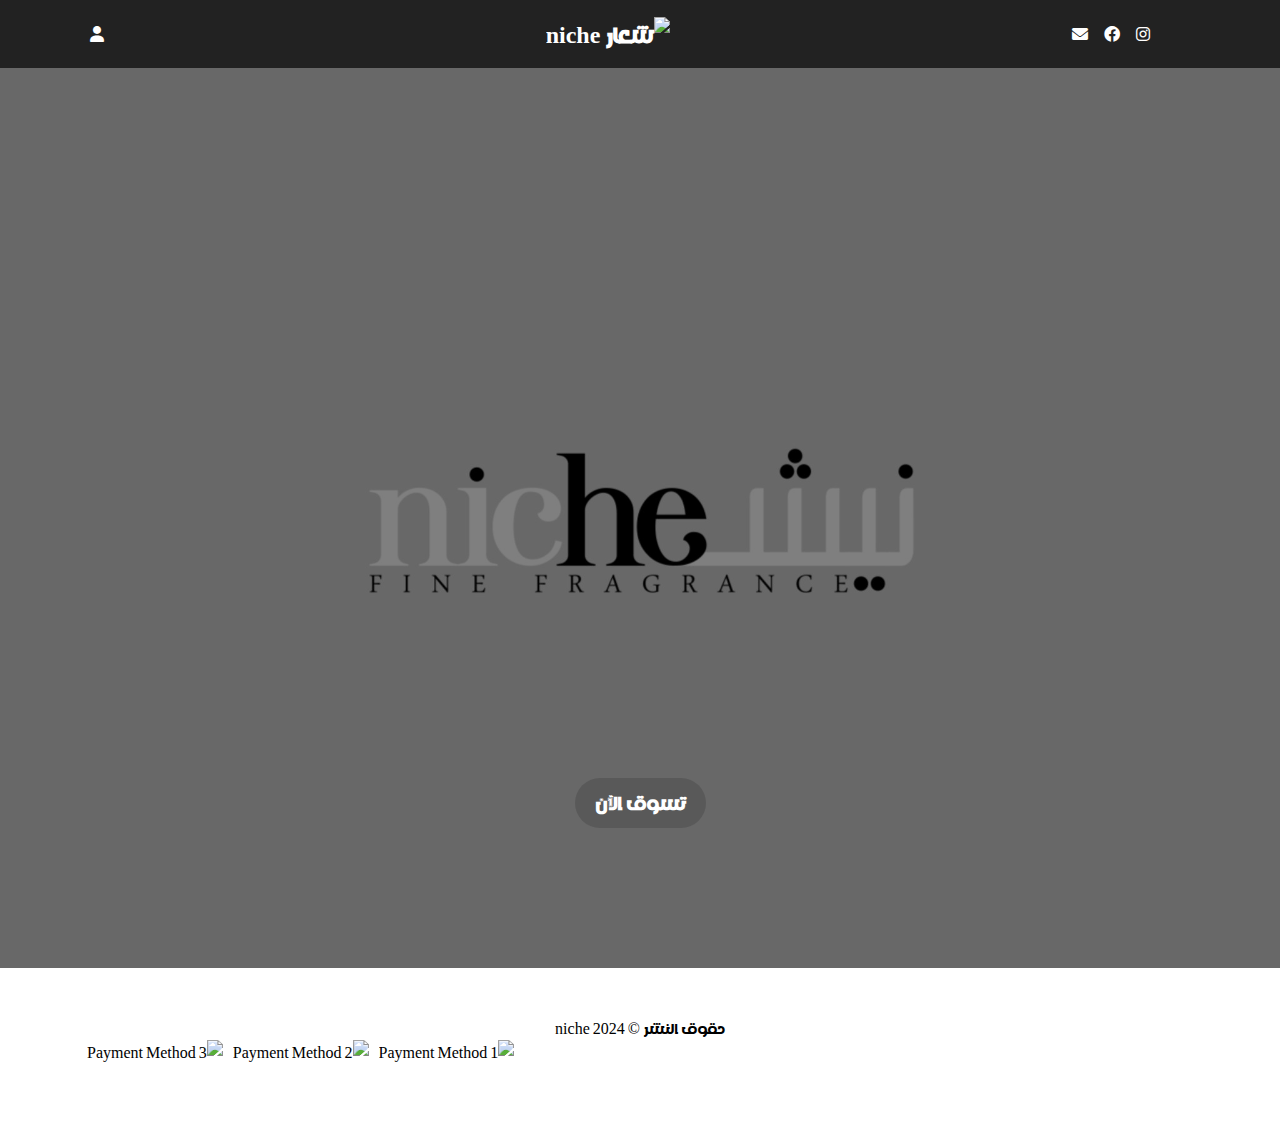
==== commit 444d9a9d: "Add files via upload" ====
--- a/index.html
+++ b/index.html
@@ -27,7 +27,7 @@
       background: url('k.jpg') no-repeat center center;
       background-size: cover;
       text-align: center;
-      height: 100vh; /* تكبير صورة الهيدر */
+      height: 100vh;
       position: relative;
     }
 
@@ -51,35 +51,40 @@
     }
 
     .shop-button {
-      font-size: 20px; /* حجم الزر */
+      font-size: 20px;
       font-weight: bold;
-      background-color: rgba(80, 80, 80, 0.63); /* لون الزر الجديد مع شفافية */
+      background-color: rgba(80, 80, 80, 0.63);
       color: rgb(255, 255, 255);
       padding: 10px 20px;
       border: none;
-      border-radius: 50px; /* جعل الحواف مستديرة */
+      border-radius: 50px;
       cursor: pointer;
-      margin-top: calc(80vh - 150px); /* تحديد مكان الزر */
+      margin-top: calc(80vh - 150px);
     }
 
     .navbar {
-      background-color: #000000;
+      background-color: #222222;
       display: flex;
       justify-content: space-between;
-      flex-wrap: nowrap; /* منع التفاف العناصر */
-      padding: 10px 0; /* تقليل ارتفاع النافبار */
+      padding: 10px 0;
     }
 
     .navbar-brand {
-      position: absolute;
-      left: 50%;
-      transform: translateX(-50%);
+      font-size: 1.5rem;
+      font-weight: bold;
+      color: #ffffff;
+    }
+
+    .navbar-brand img {
+      height: 100px;
+      width: auto;
     }
 
     .nav-link {
       color: #ffffff !important;
       font-weight: 450;
-      padding: 10px;
+      padding: 5px;
+      transition: color 0.3s;
     }
 
     .nav-link:hover {
@@ -90,38 +95,52 @@
     .nav-item {
       display: flex;
       align-items: center;
+      position: relative;
+    }
+
+    .cart-count {
+      position: absolute;
+      top: 0;
+      right: 0;
+      background-color: #ff0000;
+      color: #ffffff;
+      border-radius: 50%;
+      padding: 2px 4px;
+      font-size: 10px;
     }
 
     footer {
       background-color: #ffffff;
       color: rgb(0, 0, 0);
-      padding: 10px;
+      padding: 20px 0;
+      text-align: center;
     }
 
     .payment-methods img {
-      height: 30px;
-      margin: 0 10px;
+      height: 50px;
+      margin: 0 5px;
     }
 
     @media (max-width: 576px) {
-      .shop-button {
-        font-size: 16px; /* حجم الزر للأجهزة الصغيرة */
-        padding: 8px 16px;
-        margin-top: calc(60vh - 130px); /* تعديل مكان الزر للأجهزة الصغيرة */
+      header {
+        height: 60vh;
+        padding: 50px 0;
       }
 
-      header {
-        height: 60vh; /* تقليل حجم الهيدر للأجهزة الصغيرة */
+      .shop-button {
+        font-size: 16px;
+        padding: 8px 16px;
+        margin-top: calc(60vh - 130px);
       }
 
       .navbar {
-        flex-wrap: wrap; /* السماح بلف العناصر في الشاشات الصغيرة */
-        padding: 5px 0; /* تقليل ارتفاع النافبار للأجهزة الصغيرة */
+        flex-wrap: wrap;
+        padding: 5px 0;
       }
 
       .nav-item {
-        flex: 1 1 100%; /* جعل الأيقونات تأخذ العرض الكامل */
-        text-align: center; /* توسيط الأيقونات */
+        flex: 1 1 100%;
+        text-align: center;
       }
 
       .navbar-brand {
@@ -130,39 +149,44 @@
         margin: 0 auto;
       }
     }
-
   </style>
 </head>
 <body>
-  <nav class="navbar navbar-expand-lg">
+  
+<nav class="navbar navbar-expand-lg">
     <div class="container position-relative d-flex justify-content-between flex-wrap">
-      <a class="navbar-brand" href="index.html">
-        <img src="n.PNG" alt="شعار niche" style="height: 100px; width: 120px;"> <!-- تعديل حجم الشعار -->
-      </a>
-      <ul class="navbar-nav d-flex flex-row">
-        <li class="nav-item"><a class="nav-link" href="https://instagram.com" target="_blank"><i class="fab fa-instagram"></i></a></li>
-        <li class="nav-item"><a class="nav-link" href="https://facebook.com" target="_blank"><i class="fab fa-facebook"></i></a></li>
-        <li class="nav-item"><a class="nav-link" href="mailto:example@example.com"><i class="fas fa-envelope"></i></a></li>
-        <li class="nav-item"><a class="nav-link" href="account.html"><i class="fas fa-user"></i></a></li> <!-- Account icon added -->
-      </ul>
+        <ul class="navbar-nav d-flex flex-row">
+            <li class="nav-item"><a class="nav-link" href="https://instagram.com" target="_blank"><i class="fab fa-instagram"></i></a></li>
+            <li class="nav-item"><a class="nav-link" href="https://facebook.com" target="_blank"><i class="fab fa-facebook"></i></a></li>
+            <li class="nav-item"><a class="nav-link" href="mailto:example@example.com"><i class="fas fa-envelope"></i></a></li>
+        </ul>
+        <a class="navbar-brand mx-auto" href="index.html">
+            <img src="n.png" alt="شعار niche" style="height: 100px; width: auto;">
+        </a>
+        <ul class="navbar-nav d-flex flex-row">
+            <li class="nav-item"><a class="nav-link" href="account.html"><i class="fas fa-user"></i></a></li>
+        </ul>
     </div>
-  </nav>
+</nav>
+
   <header>
     <div class="header-overlay"></div>
     <div class="header-content">
       <button class="shop-button" onclick="window.location.href='sections.html'">تسوق الآن</button>
     </div>
   </header>
-  <footer class="py-5 bg-white">
+  
+<footer class="py-5" style="background-color: #ffffff;">
     <div class="container">
-      <p class="m-0 text-center text-black">حقوق النشر &copy; niche 2024</p>
-      <div class="payment-methods d-flex justify-content-start">
-        <img src="x.png" alt="Payment Method 1">
-        <img src="xx.png" alt="Payment Method 2">
-        <img src="xxx.png" alt="Payment Method 3">
-      </div>
+        <p class="m-0 text-center" style="color: #000000;">حقوق النشر &copy; niche 2024</p>
+        <div class="payment-methods d-flex justify-content-end">
+            <img src="x.png" alt="Payment Method 1">
+            <img src="xx.png" alt="Payment Method 2">
+            <img src="xxx.png" alt="Payment Method 3">
+        </div>
     </div>
-  </footer>
+</footer>
+
   <script src="https://cdn.jsdelivr.net/npm/bootstrap@5.3.3/dist/js/bootstrap.bundle.min.js"></script>
 </body>
 </html>
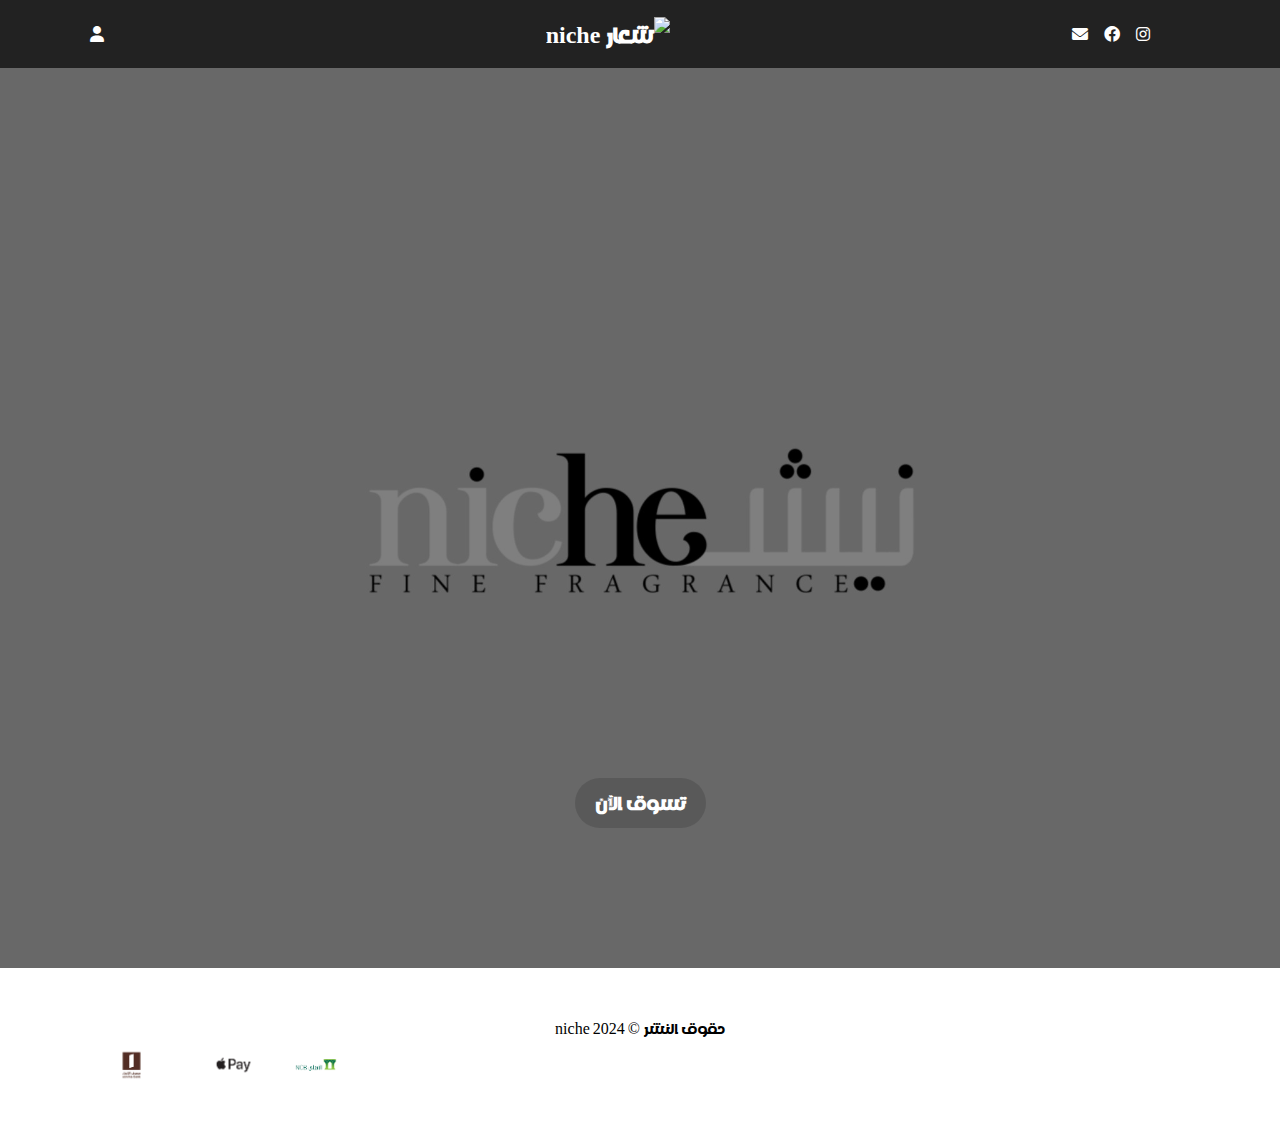
==== commit 75be5ce1: "Add files via upload" ====
--- a/index.html
+++ b/index.html
@@ -180,9 +180,9 @@
     <div class="container">
         <p class="m-0 text-center" style="color: #000000;">حقوق النشر &copy; niche 2024</p>
         <div class="payment-methods d-flex justify-content-end">
-            <img src="x.png" alt="Payment Method 1">
-            <img src="xx.png" alt="Payment Method 2">
-            <img src="xxx.png" alt="Payment Method 3">
+            <img src="op.png" alt="Payment Method 1">
+            <img src="uui.png" alt="Payment Method 2">
+            <img src="pyl.png" alt="Payment Method 3">
         </div>
     </div>
 </footer>
